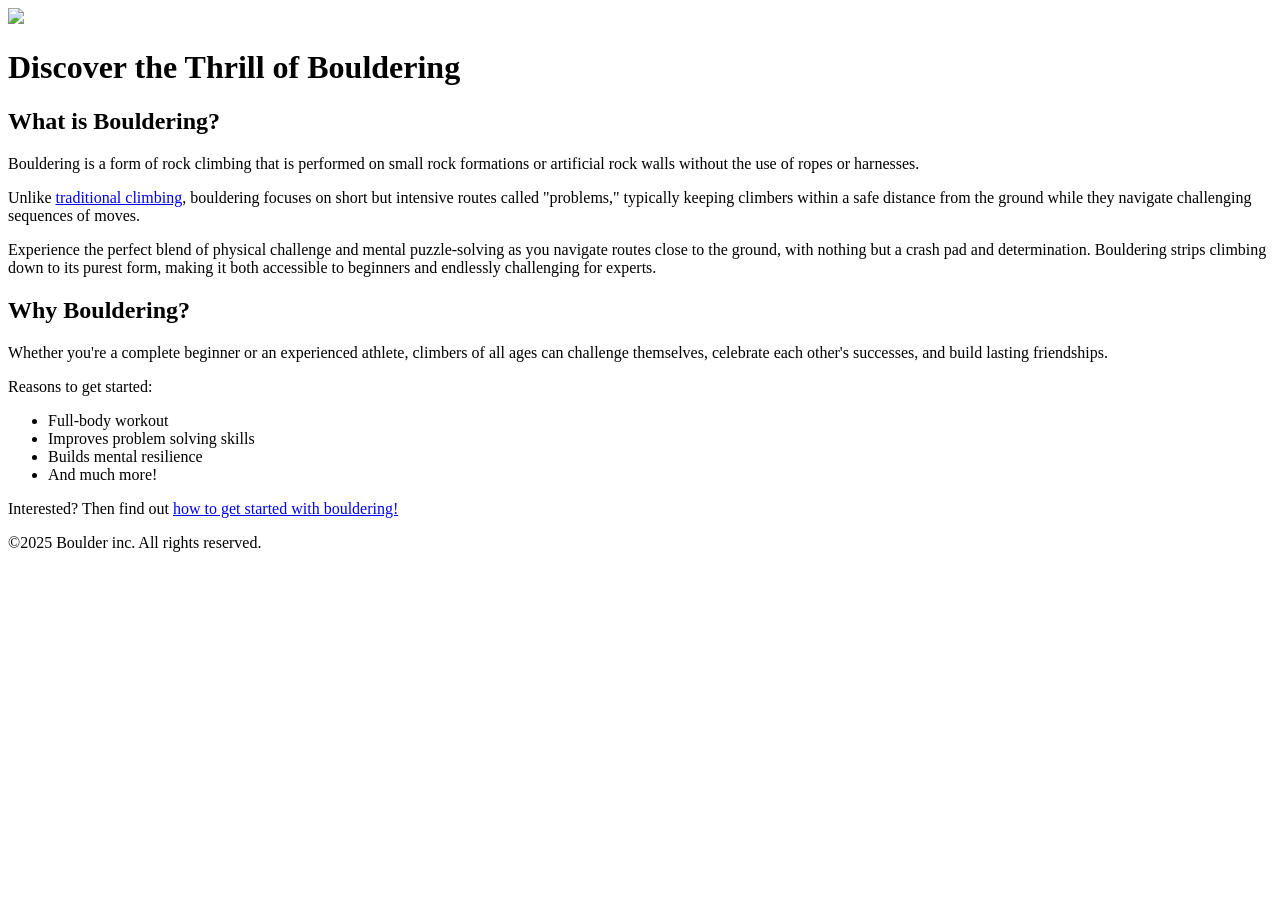
==== index.html @ 37060cf8 "Add Kevin Powell HTML and CSS" ====
<!DOCTYPE html>
<html lang="en">
    <head>
        <meta charset="UTF-8">
        <meta name="viewport" content="width=device-width, initial-scale=1.0">
        <title>First HTML Project</title>
        <link href="css/style.css" rel="stylesheet">        
    </head>
    <body>
        <header>
            <img src="images/logo.svg">
        </header>
        <main>
            <h1>Discover the Thrill of Bouldering</h1>
            <section>

                <h2>What is Bouldering?</h2>

                 <p>Bouldering is a form of rock climbing that is performed on small rock formations or artificial rock walls without the use of ropes or harnesses. </p>

                 <p>Unlike <a href="https://en.wikipedia.org/wiki/Traditional_climbing"> traditional climbing</a>, bouldering focuses on short but intensive routes called "problems," typically keeping climbers within a safe distance from the ground while they navigate challenging sequences of moves.</p>

                 <p>Experience the perfect blend of physical challenge and mental puzzle-solving as you navigate routes close to the ground, with nothing but a crash pad and determination. Bouldering strips climbing down to its purest form, making it both accessible to beginners and endlessly challenging for experts.</p>
            </section>
            <section>
                <h2>Why Bouldering?</h2>

                <p>Whether you're a complete beginner or an experienced athlete, climbers of all ages can challenge themselves, celebrate each other's successes, and build lasting friendships.</p>

                <p>Reasons to get started:</p>

                <ul>
                    <li>Full-body workout</li>
                    <li>Improves problem solving skills</li>
                    <li>Builds mental resilience</li>
                    <li>And much more!</li>
                </ul>
                <p>Interested? Then find out <a href="getting-started.html"> how to get started with bouldering!</a></p>
            </section>
        </main>
        <footer>
            ©2025 Boulder inc. All rights reserved.
        </footer>
    </body>
</html>
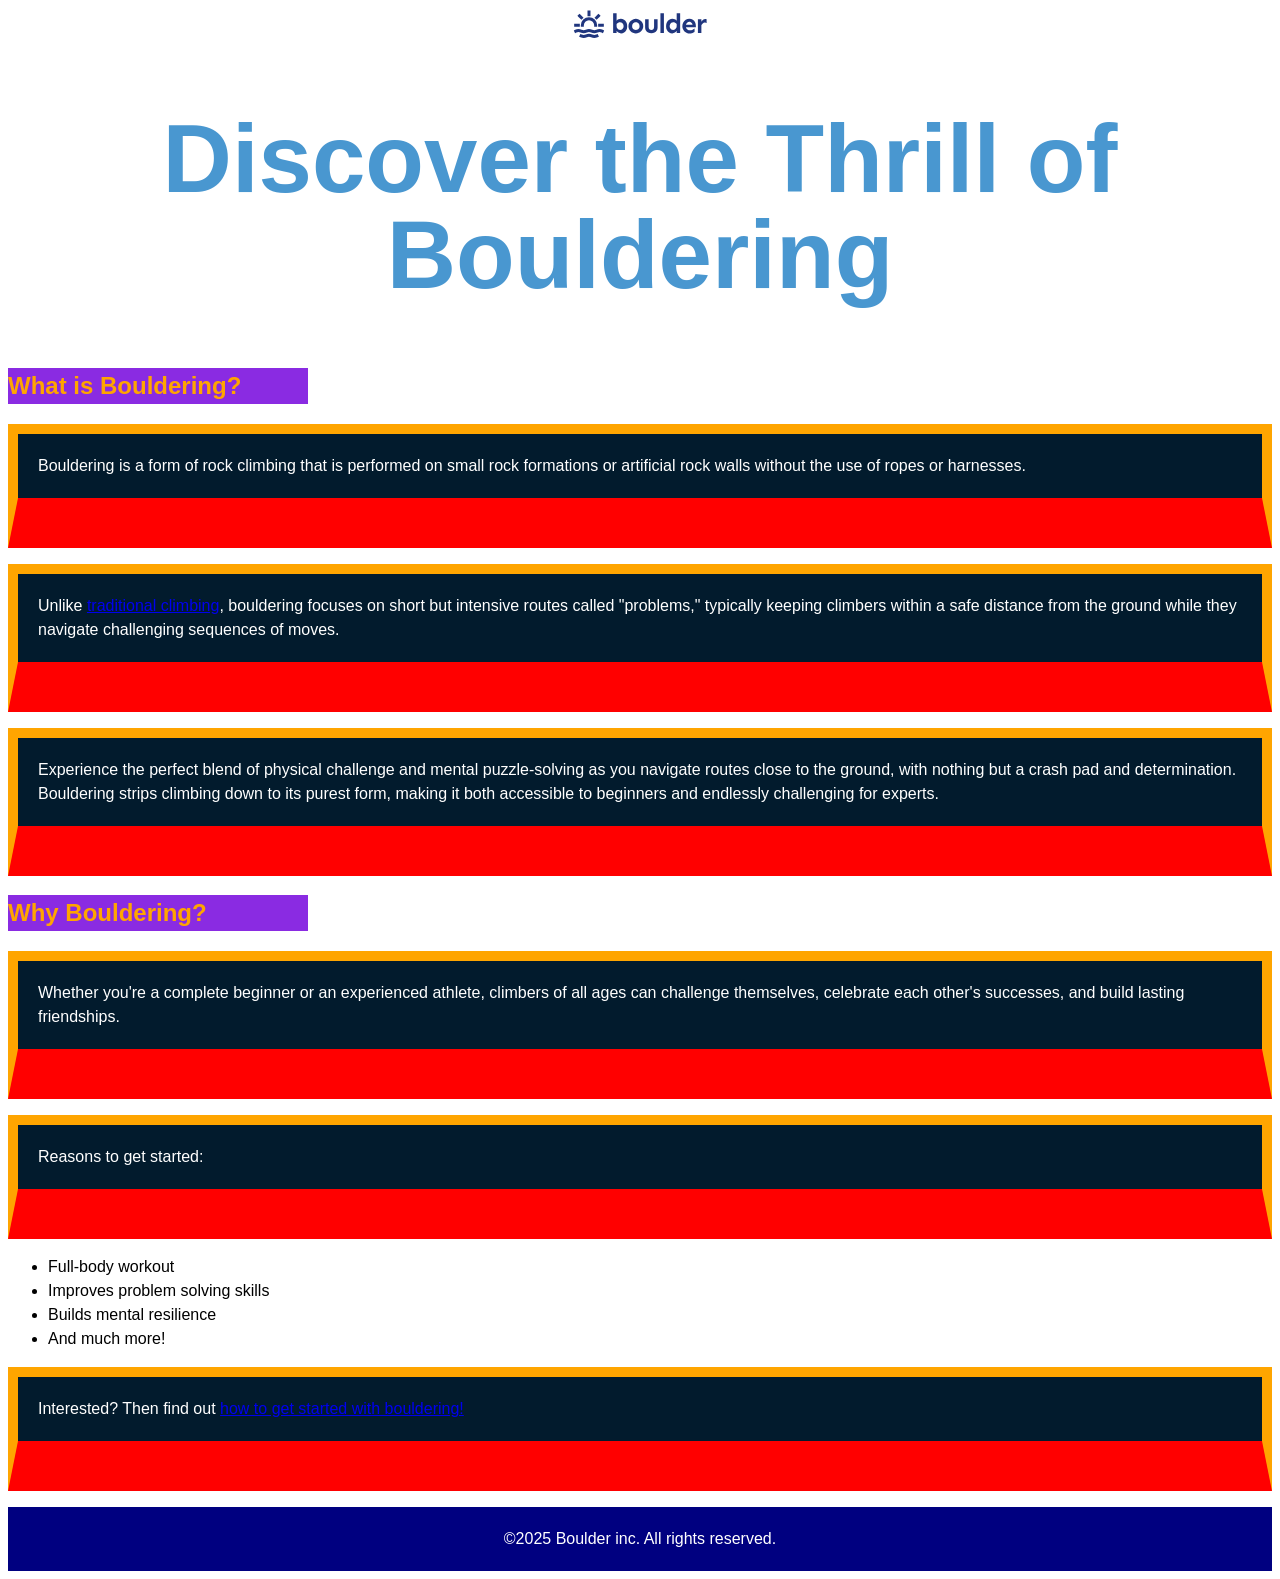
==== commit 4bea00bf: "added css border codes" ====
--- a/index.html
+++ b/index.html
@@ -4,11 +4,11 @@
         <meta charset="UTF-8">
         <meta name="viewport" content="width=device-width, initial-scale=1.0">
         <title>First HTML Project</title>
-        <link href="css/style.css" rel="stylesheet">        
+        <link href="style.css" rel="stylesheet">        
     </head>
     <body>
         <header>
-            <img src="images/logo.svg">
+            <img src="images/logo.svg" alt="Company logo">
         </header>
         <main>
             <h1>Discover the Thrill of Bouldering</h1>
--- a/style.css
+++ b/style.css
@@ -0,0 +1,40 @@
+body {
+    font-family: sans-serif;
+    font-size: 1rem;
+    line-height: 1.5;
+}
+
+h1 {
+    font-size: 6rem;
+    color:#4997d0;
+    line-height: 1;
+    text-align: center;
+}
+
+header {
+    text-align: center;
+}
+
+h2 { 
+    color: orange;
+    inline-size: 300px;
+    background-color: blueviolet;
+}
+
+footer {
+    padding:20px;
+    color:#fff;
+    background-color: navy;
+    text-align: center;
+}
+
+p {
+    border:orange 10px solid;
+    border-block-end-width: 50px;
+    border-block-end-color: red;
+    padding: 20px;
+    background-color: #021b2d;
+    color: #fff;
+
+
+}
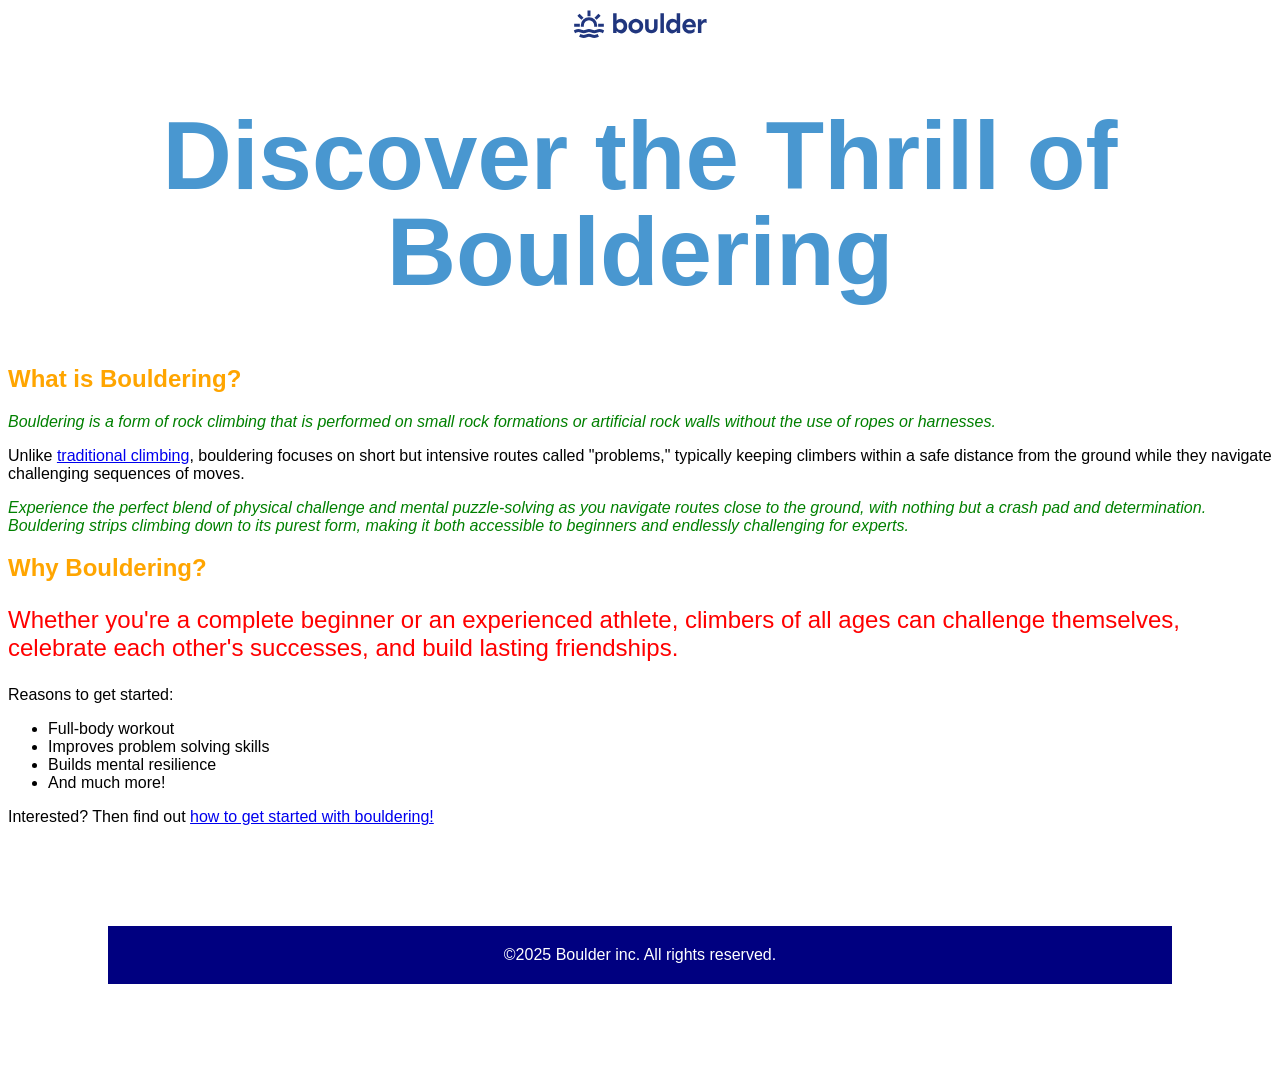
==== commit 0958a4d2: "Added Class and ID" ====
--- a/index.html
+++ b/index.html
@@ -16,16 +16,16 @@
 
                 <h2>What is Bouldering?</h2>
 
-                 <p>Bouldering is a form of rock climbing that is performed on small rock formations or artificial rock walls without the use of ropes or harnesses. </p>
+                 <p class="accent">Bouldering is a form of rock climbing that is performed on small rock formations or artificial rock walls without the use of ropes or harnesses. </p>
 
                  <p>Unlike <a href="https://en.wikipedia.org/wiki/Traditional_climbing"> traditional climbing</a>, bouldering focuses on short but intensive routes called "problems," typically keeping climbers within a safe distance from the ground while they navigate challenging sequences of moves.</p>
-
-                 <p>Experience the perfect blend of physical challenge and mental puzzle-solving as you navigate routes close to the ground, with nothing but a crash pad and determination. Bouldering strips climbing down to its purest form, making it both accessible to beginners and endlessly challenging for experts.</p>
+                    <!-- class can be reused  -->
+                 <p class="accent">Experience the perfect blend of physical challenge and mental puzzle-solving as you navigate routes close to the ground, with nothing but a crash pad and determination. Bouldering strips climbing down to its purest form, making it both accessible to beginners and endlessly challenging for experts.</p>
             </section>
             <section>
                 <h2>Why Bouldering?</h2>
-
-                <p>Whether you're a complete beginner or an experienced athlete, climbers of all ages can challenge themselves, celebrate each other's successes, and build lasting friendships.</p>
+                    <!-- id to be used once on each of the pages -->
+                <p id="project-page-1">Whether you're a complete beginner or an experienced athlete, climbers of all ages can challenge themselves, celebrate each other's successes, and build lasting friendships.</p>
 
                 <p>Reasons to get started:</p>
 
--- a/style.css
+++ b/style.css
@@ -1,7 +1,11 @@
+
+* {
+    box-sizing: border-box;
+}
 body {
     font-family: sans-serif;
     font-size: 1rem;
-    line-height: 1.5;
+    line: height 1px;
 }
 
 h1 {
@@ -16,25 +20,23 @@
 }
 
 h2 { 
-    color: orange;
-    inline-size: 300px;
-    background-color: blueviolet;
+    color: orange;   
+}
+.accent {
+    color: green;
+    font-size: 1rem;
+    font-style: italic;
+}
+
+#project-page-1 {
+    font-size: 1.5rem;
+    color: red;
 }
 
 footer {
+    margin:100px;
     padding:20px;
     color:#fff;
     background-color: navy;
     text-align: center;
 }
-
-p {
-    border:orange 10px solid;
-    border-block-end-width: 50px;
-    border-block-end-color: red;
-    padding: 20px;
-    background-color: #021b2d;
-    color: #fff;
-
-
-}
